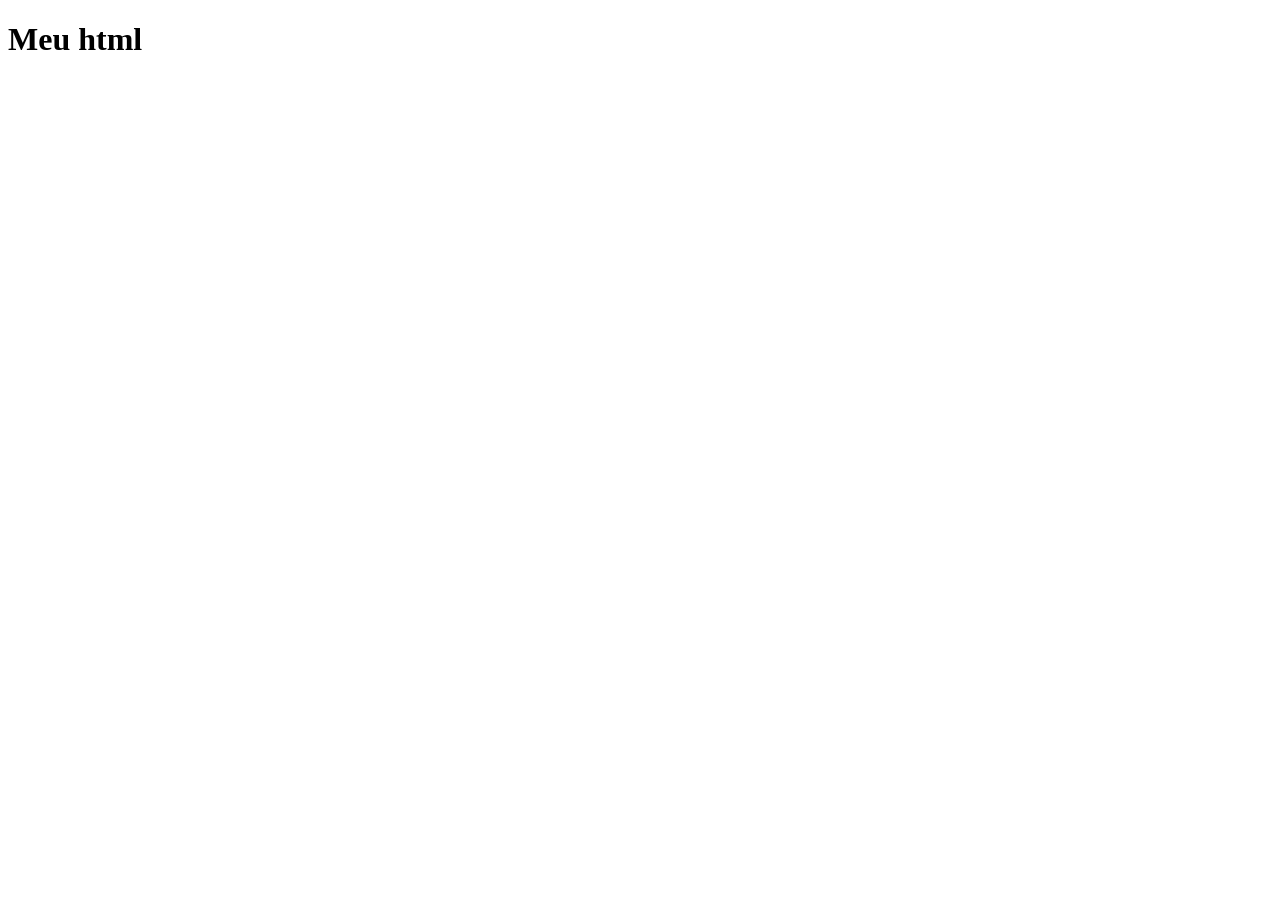
==== meufrontend/index.html @ dd0c045a "aula docker, adicionei a pasta e o html." ====
<!DOCTYPE html>
<html lang="en">
<head>
    <meta charset="UTF-8">
    <meta name="viewport" content="width=device-width, initial-scale=1.0">
    <title>Document</title>
</head>
<body>
    <h1>Meu html</h1>
</body>
</html>
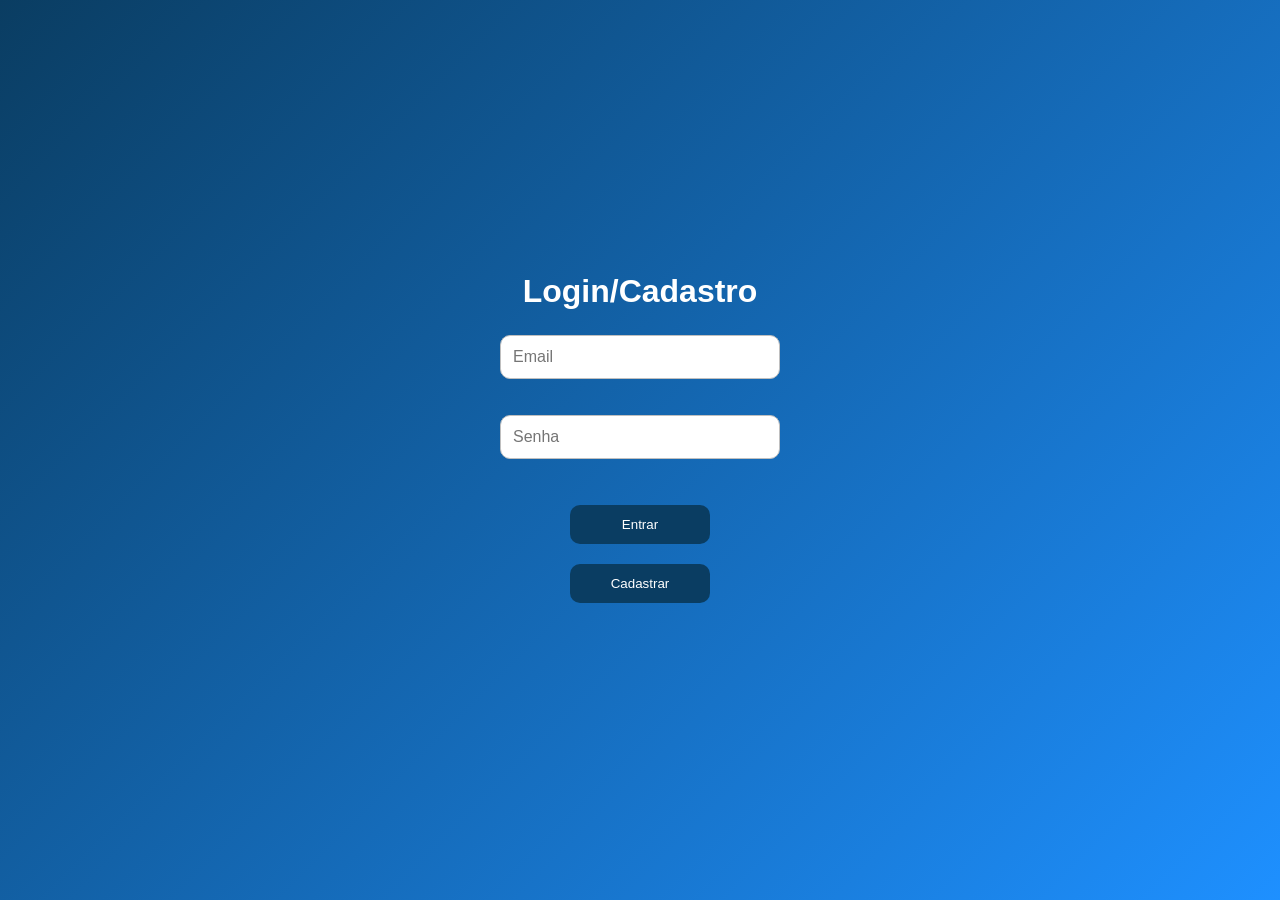
==== commit 131f0a95: "Tentendo introduzir meu TCC neste projeto da Azure." ====
--- a/meufrontend/index.html
+++ b/meufrontend/index.html
@@ -1,11 +1,27 @@
 <!DOCTYPE html>
-<html lang="en">
+<html lang="pt-BR">
+
 <head>
-    <meta charset="UTF-8">
-    <meta name="viewport" content="width=device-width, initial-scale=1.0">
-    <title>Document</title>
+  <meta charset="UTF-8">
+  <meta name="viewport" content="width=device-width, initial-scale=1.0">
+  <title>GPP Guaianases</title>
+  <link rel="manifest" href="manifest.json">
+  <link rel="stylesheet" href="style.css">
 </head>
+
 <body>
-    <h1>Meu html</h1>
+  <h2>Login/Cadastro</h2>
+
+  <input id="email" type="email" placeholder="Email"><br><br>
+  <input id="senha" type="password" placeholder="Senha"><br><br>
+
+  <button id="btnLogin">Entrar</button>
+  <button id="btnCadastro">Cadastrar</button>
+
+  <p id="msg"></p>
+
+<script src="app.js"></script>
+  
 </body>
+
 </html>
--- a/meufrontend/style.css
+++ b/meufrontend/style.css
@@ -0,0 +1,72 @@
+:root {
+  --preto: #1a1a1a;
+  --cinza: #d9d9d9;
+  --cinza-medio: #bfbfbf;
+  --branco: #ffffff;
+  --azul-escuro: #0a3d62;
+  --azul-hover: #0f5b99;
+  --radius: 10px;
+  --transicao: 0.3s ease;
+}
+
+* {
+  margin: 0;
+  padding: 0;
+  box-sizing: border-box;
+  font-family: 'Poppins', sans-serif;
+}
+
+body {
+  background: linear-gradient(135deg, #0a3d62, #1e90ff);
+  display: flex;
+  flex-direction: column;
+  justify-content: center;
+  align-items: center;
+  height: 100vh;
+  color: var(--branco);
+}
+
+h2 {
+  margin-bottom: 25px;
+  font-size: 2rem;
+  font-weight: 600;
+}
+
+input {
+  width: 280px;
+  padding: 12px;
+  border: 1px solid var(--cinza-medio);
+  border-radius: var(--radius);
+  outline: none;
+  font-size: 1rem;
+}
+
+input:focus {
+  border-color: var(--azul-hover);
+}
+
+button {
+  width: 140px;
+  padding: 12px;
+  margin: 10px 5px;
+  background: var(--azul-escuro);
+  color: var(--branco);
+  border: none;
+  border-radius: var(--radius);
+  cursor: pointer;
+  transition: var(--transicao);
+  font-weight: 500;
+}
+
+button:hover {
+  background: var(--azul-hover);
+  transform: translateY(-2px);
+}
+
+#msg {
+  margin-top: 15px;
+  font-size: 1rem;
+  font-weight: 500;
+  color: var(--branco);
+  text-shadow: 0px 1px 2px black;
+}
